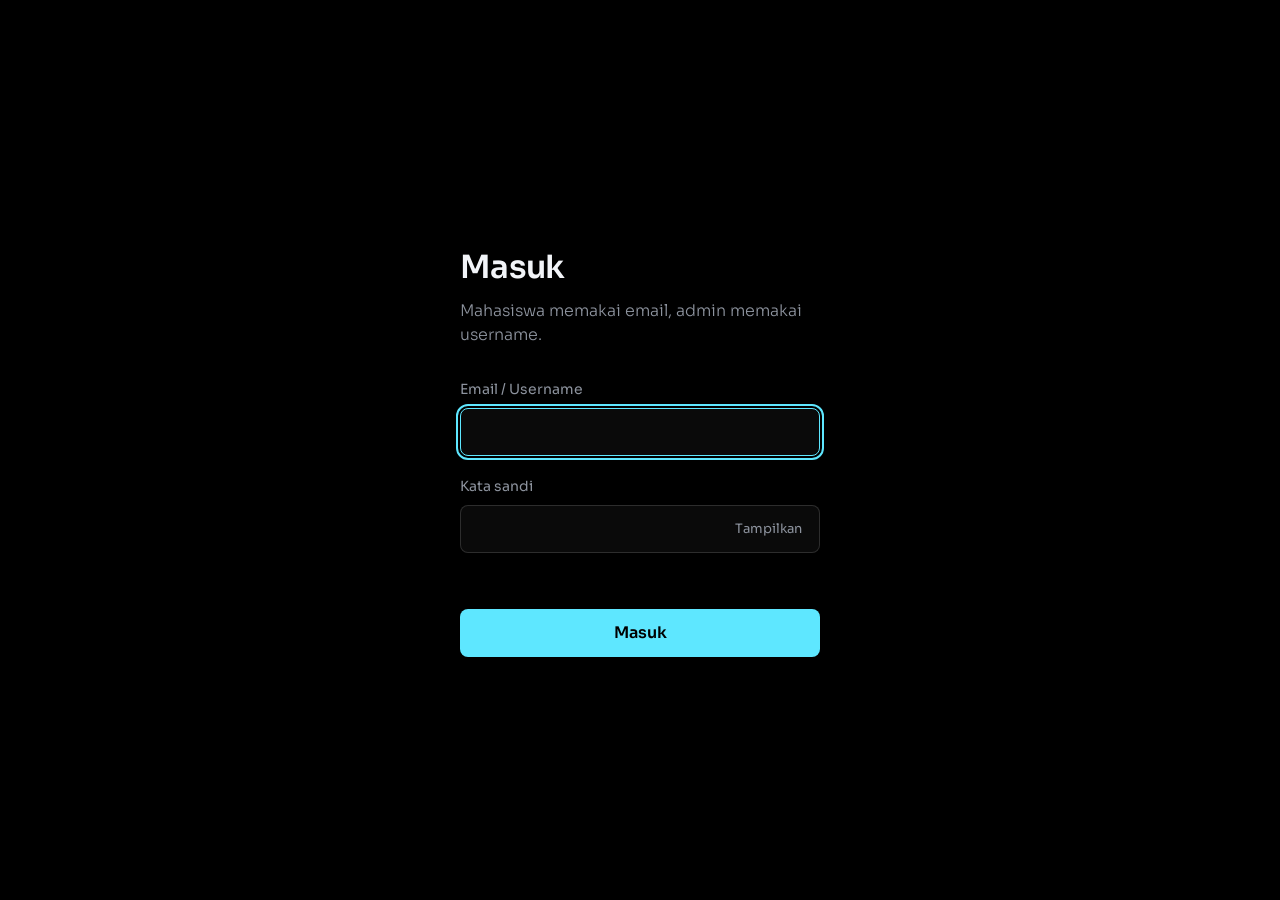
==== src/main/resources/static/users/pages/riwayat.html @ 4fff7f2d "add js" ====
<!DOCTYPE html>
<html lang="id">
<head>
  <meta charset="UTF-8">
  <meta name="viewport" content="width=device-width, initial-scale=1">
  <title>Riwayat booking | Peminjaman Ruangan</title>
  <link rel="preconnect" href="https://fonts.googleapis.com">
  <link rel="preconnect" href="https://fonts.gstatic.com" crossorigin>
  <link href="https://fonts.googleapis.com/css2?family=Sora:wght@300;400;600&display=swap" rel="stylesheet">
  <link rel="stylesheet" href="../css/app.css">
</head>
<body>
  <div class="app">
    <aside id="sidebar"></aside>
    <div class="main">
      <header id="topbar"></header>
      <main id="content">
        <h1>Riwayat booking</h1>
        <p class="sub">Catatan lengkap semua booking kamu.</p>

        <div class="stats">
          <div class="stat"><span>Total</span><strong id="sTotal">0</strong></div>
          <div class="stat"><span>Aktif</span><strong id="sAktif">0</strong></div>
          <div class="stat"><span>Selesai</span><strong id="sSelesai">0</strong></div>
          <div class="stat"><span>Dibatalkan</span><strong id="sBatal">0</strong></div>
        </div>

        <div class="toolbar">
          <div class="tabs" id="tabs">
            <button type="button" class="tab" data-f="semua" aria-pressed="true">Semua</button>
            <button type="button" class="tab" data-f="aktif" aria-pressed="false">Aktif</button>
            <button type="button" class="tab" data-f="selesai" aria-pressed="false">Selesai</button>
            <button type="button" class="tab" data-f="dibatalkan" aria-pressed="false">Dibatalkan</button>
          </div>
          <button type="button" class="btn alt" id="csvBtn">Unduh CSV</button>
        </div>

        <section class="card">
          <div class="tbl-wrap">
            <table>
              <thead>
                <tr><th>ID</th><th>Ruangan</th><th>Tanggal</th><th>Waktu</th><th>Status</th><th>Keterangan</th><th>Aksi</th></tr>
              </thead>
              <tbody id="rows"></tbody>
            </table>
          </div>
          <p class="notice" id="notice" role="status"></p>
        </section>
      </main>
    </div>
  </div>

  <script src="../js/config.js"></script>
  <script src="../js/api-client.js"></script>
  <script src="../js/auth-service.js"></script>
  <script src="../js/api.js"></script>
  <script src="../js/layout.js"></script>
  <script src="../js/riwayat.js"></script>
</body>
</html>
---- src/main/resources/static/users/css/app.css ----
:root {
  --bg: #000;
  --panel: rgba(255, 255, 255, 0.04);
  --line: rgba(255, 255, 255, 0.14);
  --text: #f2f4f8;
  --muted: #8d939e;
  --accent: #5ee7ff;
  --ok: #2fd16b;
  --booked: #ff4d5e;
  --busy: #6b7078;
  --font: "Sora", system-ui, -apple-system, "Segoe UI", sans-serif;
}

* { box-sizing: border-box; }

body {
  margin: 0;
  background: var(--bg);
  color: var(--text);
  font-family: var(--font);
  line-height: 1.5;
}

.app { display: grid; grid-template-columns: 240px minmax(0, 1fr); min-height: 100vh; }

/* Sidebar */
#sidebar { min-width: 0; padding: 24px 16px; border-right: 1px solid var(--line); }
.brand { padding: 0 12px 24px; font-weight: 600; letter-spacing: -0.01em; }
#sidebar nav { display: flex; flex-direction: column; gap: 4px; }
#sidebar a {
  padding: 10px 12px;
  border-radius: 8px;
  color: var(--muted);
  font-size: 0.9375rem;
  text-decoration: none;
}
#sidebar a:hover { color: var(--text); background: var(--panel); }
#sidebar a[aria-current="page"] { color: var(--text); background: var(--panel); box-shadow: inset 2px 0 0 var(--accent); }
#sidebar a:focus-visible, .logout:focus-visible, .btn:focus-visible { outline: 2px solid var(--accent); outline-offset: 2px; }

/* Header */
.main { min-width: 0; }
#topbar {
  display: flex;
  align-items: center;
  justify-content: space-between;
  padding: 16px 32px;
  border-bottom: 1px solid var(--line);
}
.who { display: flex; flex-direction: column; line-height: 1.3; }
.who span { color: var(--muted); font-size: 0.8125rem; }
.logout {
  padding: 8px 14px;
  background: transparent;
  border: 1px solid var(--line);
  border-radius: 8px;
  color: var(--text);
  font: inherit;
  font-size: 0.875rem;
  cursor: pointer;
}
.logout:hover { border-color: var(--text); }

#content { padding: 32px; }
h1 { margin: 0 0 4px; font-size: 1.75rem; font-weight: 600; letter-spacing: -0.02em; }
.sub { margin: 0 0 32px; color: var(--muted); font-weight: 300; }

/* Dashboard */
.grid { display: grid; grid-template-columns: 280px 1fr; gap: 20px; align-items: start; }
.card { padding: 24px; background: var(--panel); border: 1px solid var(--line); border-radius: 12px; }
.card h2 { margin: 0 0 16px; font-size: 1rem; font-weight: 600; }

.score { font-size: 3.5rem; font-weight: 300; line-height: 1; letter-spacing: -0.03em; }
.score small { font-size: 1rem; color: var(--muted); }
.bar { height: 6px; margin: 16px 0 12px; background: var(--line); border-radius: 3px; overflow: hidden; }
.bar > i { display: block; height: 100%; width: 0; background: var(--accent); transition: width 0.6s ease-out; }
.muted { color: var(--muted); font-size: 0.875rem; }

.list { display: flex; flex-direction: column; gap: 12px; margin: 0; padding: 0; list-style: none; }
.item {
  display: flex;
  align-items: center;
  justify-content: space-between;
  gap: 16px;
  padding: 14px 16px;
  border: 1px solid var(--line);
  border-radius: 8px;
}
.item strong { display: block; }
.item .muted { display: block; }
.chip { padding: 2px 10px; border: 1px solid var(--accent); border-radius: 999px; color: var(--accent); font-size: 0.75rem; }

.btn {
  display: inline-block;
  padding: 10px 18px;
  background: var(--accent);
  border-radius: 8px;
  color: #000;
  font-weight: 600;
  font-size: 0.9375rem;
  text-decoration: none;
}
.btn:hover { filter: brightness(1.1); }
.empty { padding: 8px 0; }
.empty p { margin: 0 0 16px; color: var(--muted); }
.head-row { display: flex; align-items: center; justify-content: space-between; gap: 16px; margin-bottom: 32px; }
.head-row .sub { margin: 0; }

@media (max-width: 860px) {
  .app { grid-template-columns: minmax(0, 1fr); }
  #sidebar { padding: 16px; border-right: 0; border-bottom: 1px solid var(--line); }
  .brand { padding-bottom: 12px; }
  #sidebar nav { flex-direction: row; overflow-x: auto; }
  #sidebar a { white-space: nowrap; }
  #topbar, #content { padding-left: 16px; padding-right: 16px; }
  .grid { grid-template-columns: 1fr; }
  .head-row { flex-direction: column; align-items: flex-start; }
}

@media (prefers-reduced-motion: reduce) {
  .bar > i { transition: none; }
}

/* Booking ruangan */
.controls { display: flex; flex-wrap: wrap; gap: 16px; margin-bottom: 24px; }
.ctl { display: flex; flex-direction: column; gap: 6px; color: var(--muted); font-size: 0.8125rem; }
.ctl select, .ctl input {
  height: 44px;
  min-width: 170px;
  padding: 0 12px;
  background: var(--panel);
  border: 1px solid var(--line);
  border-radius: 8px;
  color: var(--text);
  font: inherit;
  color-scheme: dark;
}
.ctl select:focus-visible, .ctl input:focus-visible { outline: 2px solid var(--accent); outline-offset: 2px; border-color: var(--accent); }

.split { display: grid; grid-template-columns: 1fr 300px; gap: 20px; align-items: start; }

.rooms { display: grid; grid-template-columns: repeat(auto-fill, minmax(130px, 1fr)); gap: 12px; margin-bottom: 20px; }
.room {
  display: flex;
  flex-direction: column;
  gap: 2px;
  padding: 14px;
  background: var(--panel);
  border: 1px solid var(--line);
  border-radius: 8px;
  color: var(--text);
  font: inherit;
  text-align: left;
  cursor: pointer;
}
.room small { color: var(--muted); font-size: 0.75rem; }
.room[data-s="ok"] { background: rgba(47, 209, 107, 0.14); border-color: var(--ok); }
.room[data-s="booked"] { background: rgba(255, 77, 94, 0.12); border-color: var(--booked); }
.room[data-s="busy"] { background: rgba(107, 112, 120, 0.22); border-color: var(--busy); }
.room:disabled { cursor: not-allowed; opacity: 0.75; }
.room[data-s="ok"]:hover { background: rgba(47, 209, 107, 0.24); }
.room.selected { background: rgba(47, 209, 107, 0.3); outline: 2px solid var(--accent); outline-offset: 2px; }
.room:focus-visible { outline: 2px solid var(--accent); outline-offset: 2px; }

.legend { display: flex; flex-wrap: wrap; gap: 20px; margin: 0; padding: 0; list-style: none; color: var(--muted); font-size: 0.8125rem; }
.legend li { display: flex; align-items: center; gap: 8px; }
.dot { width: 10px; height: 10px; border-radius: 3px; }
.dot.ok { background: var(--ok); }
.dot.booked { background: var(--booked); }
.dot.busy { background: var(--busy); }

dl { margin: 0 0 20px; }
dt { color: var(--muted); font-size: 0.8125rem; }
dd { margin: 0 0 12px; }
button.btn { width: 100%; border: 0; font: inherit; font-weight: 600; cursor: pointer; }
.btn:disabled { opacity: 0.4; cursor: not-allowed; filter: none; }
.notice { min-height: 1.5rem; margin: 12px 0 0; font-size: 0.875rem; }
.notice.ok { color: var(--ok); }
.notice.err { color: #ff8a95; }

@media (max-width: 860px) {
  .split { grid-template-columns: 1fr; }
  .ctl, .ctl select, .ctl input { width: 100%; }
}

/* Perbaikan: pesan kosong di daftar ruangan memenuhi lebar grid */
.rooms > p { grid-column: 1 / -1; margin: 0; }

/* Riwayat booking */
.stats { display: grid; grid-template-columns: repeat(4, 1fr); gap: 12px; margin-bottom: 24px; }
.stat { display: flex; flex-direction: column; padding: 16px; background: var(--panel); border: 1px solid var(--line); border-radius: 12px; }
.stat span { color: var(--muted); font-size: 0.8125rem; }
.stat strong { font-size: 1.75rem; font-weight: 300; }

.toolbar { display: flex; flex-wrap: wrap; align-items: center; justify-content: space-between; gap: 12px; margin-bottom: 16px; }
.tabs { display: flex; flex-wrap: wrap; gap: 8px; }
.tab {
  padding: 8px 14px;
  background: transparent;
  border: 1px solid var(--line);
  border-radius: 999px;
  color: var(--muted);
  font: inherit;
  font-size: 0.875rem;
  cursor: pointer;
}
.tab:hover { color: var(--text); }
.tab[aria-pressed="true"] { color: var(--text); border-color: var(--accent); }
.tab:focus-visible, .small-btn:focus-visible, .btn.alt:focus-visible { outline: 2px solid var(--accent); outline-offset: 2px; }
button.btn.alt { width: auto; background: transparent; border: 1px solid var(--line); color: var(--text); padding: 8px 14px; font-weight: 400; font-size: 0.875rem; }
button.btn.alt:hover { border-color: var(--text); filter: none; }

.tbl-wrap { overflow-x: auto; }
table { width: 100%; border-collapse: collapse; font-size: 0.9375rem; }
th { padding: 10px 12px; border-bottom: 1px solid var(--line); color: var(--muted); font-size: 0.8125rem; font-weight: 400; text-align: left; white-space: nowrap; }
td { padding: 14px 12px; border-bottom: 1px solid var(--line); white-space: nowrap; }
td.empty-row { padding: 24px 12px; color: var(--muted); white-space: normal; }
.chip.done { border-color: var(--line); color: var(--muted); }
.chip.cancel { border-color: var(--booked); color: #ff8a95; }
.small-btn { padding: 6px 12px; background: transparent; border: 1px solid var(--line); border-radius: 8px; color: var(--text); font: inherit; font-size: 0.8125rem; cursor: pointer; }
.small-btn:hover { border-color: var(--booked); color: #ff8a95; }

@media (max-width: 860px) {
  .stats { grid-template-columns: repeat(2, 1fr); }
}

/* Banner batas booking dan catatan kosong */
.banner { margin-bottom: 20px; padding: 12px 16px; background: rgba(255, 77, 94, 0.08); border: 1px solid var(--booked); border-radius: 8px; color: #ff8a95; font-size: 0.875rem; }
.banner[hidden] { display: none; }
#limitNote:empty { display: none; }

/* Check-in dan kontrol waktu demo */
.item button.btn { width: auto; padding: 8px 18px; }
.demo-clock { margin: 24px 4px 0; padding: 12px; border: 1px dashed var(--line); border-radius: 8px; color: var(--muted); font-size: 0.75rem; }
.demo-clock p { margin: 0; }
.demo-clock .row { display: flex; flex-wrap: wrap; gap: 6px; margin-top: 8px; }
.demo-clock button { padding: 4px 8px; background: transparent; border: 1px solid var(--line); border-radius: 6px; color: var(--text); font: inherit; font-size: 0.75rem; cursor: pointer; }
.demo-clock button:hover { border-color: var(--text); }
.demo-clock button:focus-visible { outline: 2px solid var(--accent); outline-offset: 2px; }

/* Profil */
.stack { display: flex; flex-direction: column; gap: 20px; margin-top: 20px; }
.num-pos { color: var(--accent); }
.num-neg { color: #ff8a95; }
.form { display: flex; flex-direction: column; gap: 16px; max-width: 360px; }
.form .ctl input { width: 100%; }
.form button.btn { width: auto; align-self: flex-start; padding: 10px 18px; }
.rules { margin: 12px 0 0; }

/* Detail ruangan */
.back { margin: 0 0 20px; }
.back a, .link { color: var(--accent); font-size: 0.875rem; }
.link { display: inline-block; margin-bottom: 20px; }
.back a:focus-visible, .link:focus-visible, .slot:focus-visible { outline: 2px solid var(--accent); outline-offset: 2px; }

.photo { display: block; width: 100%; aspect-ratio: 16 / 10; object-fit: cover; background: #050505; border: 1px solid var(--line); border-radius: 12px; }
.thumbs { display: flex; gap: 8px; margin-top: 12px; }
.thumb { width: 84px; aspect-ratio: 16 / 10; padding: 0; overflow: hidden; background: none; border: 1px solid var(--line); border-radius: 8px; cursor: pointer; }
.thumb img { display: block; width: 100%; height: 100%; object-fit: cover; }
.thumb[aria-pressed="true"] { border-color: var(--accent); }
.thumb:focus-visible { outline: 2px solid var(--accent); outline-offset: 2px; }

.facilities { display: flex; flex-wrap: wrap; gap: 8px; margin: 0 0 20px; padding: 0; list-style: none; }
.facilities li { padding: 4px 12px; border: 1px solid var(--line); border-radius: 999px; font-size: 0.8125rem; }
.card a.btn { width: 100%; text-align: center; }

.strip { display: grid; grid-template-columns: repeat(auto-fill, minmax(88px, 1fr)); gap: 10px; margin-bottom: 16px; }
.slot { display: flex; flex-direction: column; align-items: center; padding: 10px 6px; border: 1px solid var(--line); border-radius: 8px; color: var(--text); font-size: 0.8125rem; text-decoration: none; }
.slot small { color: var(--muted); font-size: 0.7rem; }
.slot[data-s="ok"] { background: rgba(47, 209, 107, 0.14); border-color: var(--ok); }
.slot[data-s="ok"]:hover { background: rgba(47, 209, 107, 0.26); }
.slot[data-s="booked"] { background: rgba(255, 77, 94, 0.12); border-color: var(--booked); }
.slot[data-s="busy"] { background: rgba(107, 112, 120, 0.22); border-color: var(--busy); }
.slot[data-s="passed"] { opacity: 0.45; }
.dot.passed { background: transparent; border: 1px solid var(--muted); }
.date-row { margin-bottom: 16px; }
.stack-top { margin-top: 20px; }

/* Dashboard admin */
.rank { display: flex; flex-direction: column; gap: 14px; margin: 0; padding: 0; list-style: none; }
.rank-row { display: grid; grid-template-columns: 1fr auto; gap: 6px 12px; align-items: center; }
.rank-row .count { color: var(--muted); font-size: 0.8125rem; }
.rank-row .track { grid-column: 1 / -1; height: 6px; overflow: hidden; background: var(--line); border-radius: 3px; }
.rank-row .track i { display: block; height: 100%; background: var(--accent); }

/* Kelola ruangan */
.head-row button.btn { width: auto; padding: 10px 18px; }
.form-grid { display: grid; grid-template-columns: repeat(2, minmax(0, 1fr)); gap: 16px; }
.form-grid .ctl input, .form-grid .ctl select { width: 100%; }
.form-grid .span2 { grid-column: 1 / -1; }
.hint { color: var(--muted); font-size: 0.75rem; }
.actions { display: flex; gap: 12px; margin-top: 20px; }
.actions button.btn { width: auto; padding: 10px 18px; }
td.wrap { min-width: 180px; white-space: normal; }
td .muted { display: block; }
.btn-row { display: flex; gap: 8px; }
@media (max-width: 860px) { .form-grid { grid-template-columns: 1fr; } }

/* Kelola booking */
.filters { display: flex; flex-wrap: wrap; align-items: flex-end; gap: 16px; margin-bottom: 20px; }
.filters button.btn { height: 44px; padding: 0 16px; }
.ctl textarea { width: 100%; min-height: 88px; padding: 10px 12px; background: var(--panel); border: 1px solid var(--line); border-radius: 8px; color: var(--text); font: inherit; resize: vertical; }
.ctl textarea:focus-visible { outline: 2px solid var(--accent); outline-offset: 2px; border-color: var(--accent); }
.target { margin: 0 0 16px; padding: 12px 14px; border: 1px solid var(--line); border-radius: 8px; }
.target strong { display: block; }
.warn { margin: 0 0 16px; color: #ff8a95; font-size: 0.875rem; }
.small-btn.danger { border-color: var(--booked); color: #ff8a95; }
.btn.danger { background: var(--booked); }

/* Kelola data mahasiswa */
.search { min-width: 220px; }
.search input { width: 100%; }
.toolbar .ctl { margin: 0; }
td strong + .muted { display: block; }

/* Pintasan admin */
.shortcuts { display: grid; grid-template-columns: repeat(auto-fill, minmax(210px, 1fr)); gap: 12px; margin-bottom: 24px; }
.shortcut { display: block; padding: 14px 16px; background: var(--panel); border: 1px solid var(--line); border-radius: 12px; color: var(--text); font-weight: 600; text-decoration: none; }
.shortcut small { display: block; margin-top: 2px; color: var(--muted); font-size: 0.8125rem; font-weight: 400; }
a.shortcut:hover { border-color: var(--accent); }
a.shortcut:focus-visible { outline: 2px solid var(--accent); outline-offset: 2px; }
.shortcut.soon { opacity: 0.5; }

/* Log pelanggaran */
.ctl.sort select { min-width: 200px; }
.section-gap { margin-top: 24px; }
.inline-form { display: grid; grid-template-columns: 160px 1fr; gap: 16px; }
.inline-form .span2 { grid-column: 1 / -1; }
@media (max-width: 860px) { .inline-form { grid-template-columns: 1fr; } }

/* Laporan */
th.num, td.num { text-align: right; }
tfoot td { border-top: 1px solid var(--muted); border-bottom: 0; font-weight: 600; }
.range { margin: 0 0 16px; color: var(--muted); font-size: 0.875rem; }

/* Pengaturan sistem */
.callout { margin-bottom: 24px; padding: 12px 16px; border: 1px solid var(--line); border-left: 3px solid var(--accent); border-radius: 8px; color: var(--muted); font-size: 0.875rem; }
.callout strong { color: var(--text); }
td.ref { color: var(--muted); white-space: nowrap; }
td.val { white-space: normal; min-width: 220px; }
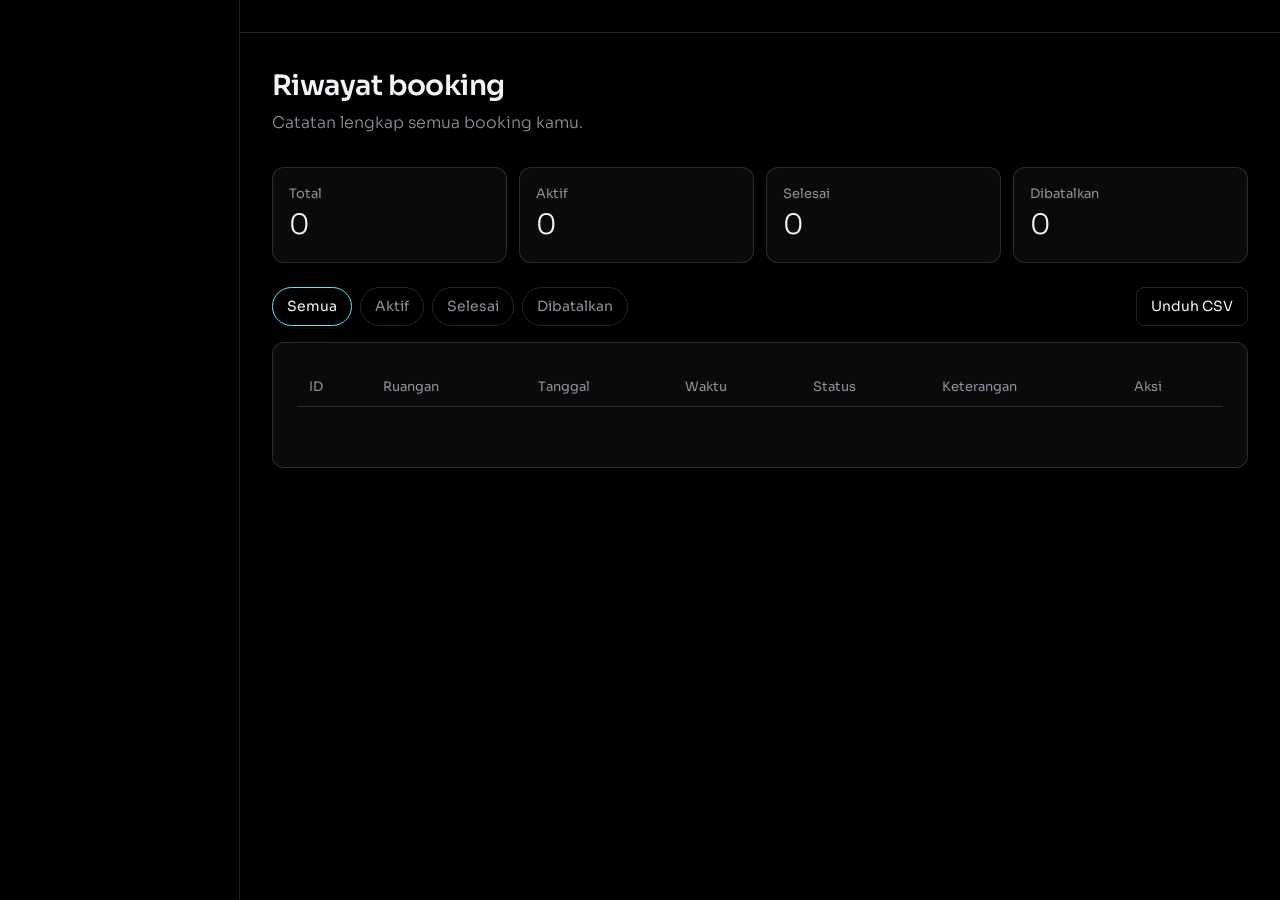
==== commit 318dd0e0: "add dialog" ====
--- a/src/main/resources/static/users/pages/riwayat.html
+++ b/src/main/resources/static/users/pages/riwayat.html
@@ -55,6 +55,7 @@
   <script src="../js/auth-service.js"></script>
   <script src="../js/api.js"></script>
   <script src="../js/layout.js"></script>
+  <script src="../js/dialog.js"></script>
   <script src="../js/riwayat.js"></script>
 </body>
 </html>
